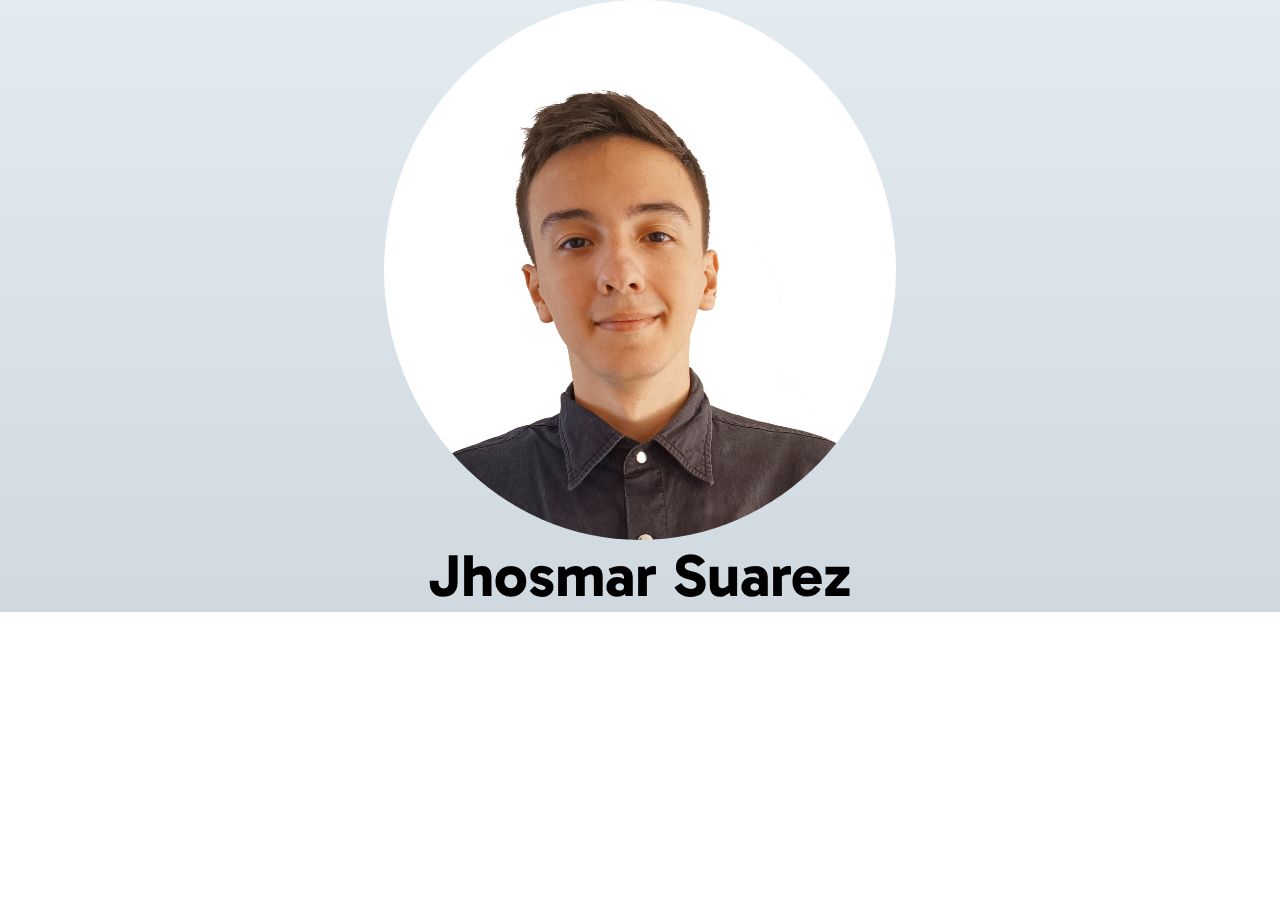
==== index.html @ 56434e4b "base" ====
<!DOCTYPE html>
<html lang="es">
<head>
    <meta charset="UTF-8">
    <meta name="viewport" content="width=device-width, initial-scale=1.0">
    <title>Curriculum</title>
    <link rel="stylesheet" href="./css/index.css">
    <link rel="preconnect" href="https://fonts.googleapis.com">
<link rel="preconnect" href="https://fonts.gstatic.com" crossorigin>
<link href="https://fonts.googleapis.com/css2?family=Gabarito:wght@400;700&family=Roboto+Condensed:wght@300;400;700&display=swap" rel="stylesheet">
</head>
<body>
    <header>
        <div id="contenedor_imagen">
            <img src="./img/yo.jpg" alt="yo">
        </div>
        <h1>Jhosmar Suarez</h1>
    </header>
    <main>
        
    </main>
</body>
</html>
---- css/index.css ----
*{
    margin: 0;
    padding: 0;
    box-sizing: border-box;
    font-family: Gabarito;
}

header > h1{
    font-size: 60px;
}

header{
    background-image: linear-gradient(to top, #cfd9df 0%, #e2ebf0 100%);
    text-align: center;
}

#contenedor_imagen{
    display: flex;
    justify-content: center;
}

#contenedor_imagen img{
    height: 60vh;
    width: 40vw;
    border-radius: 50%;
    
}
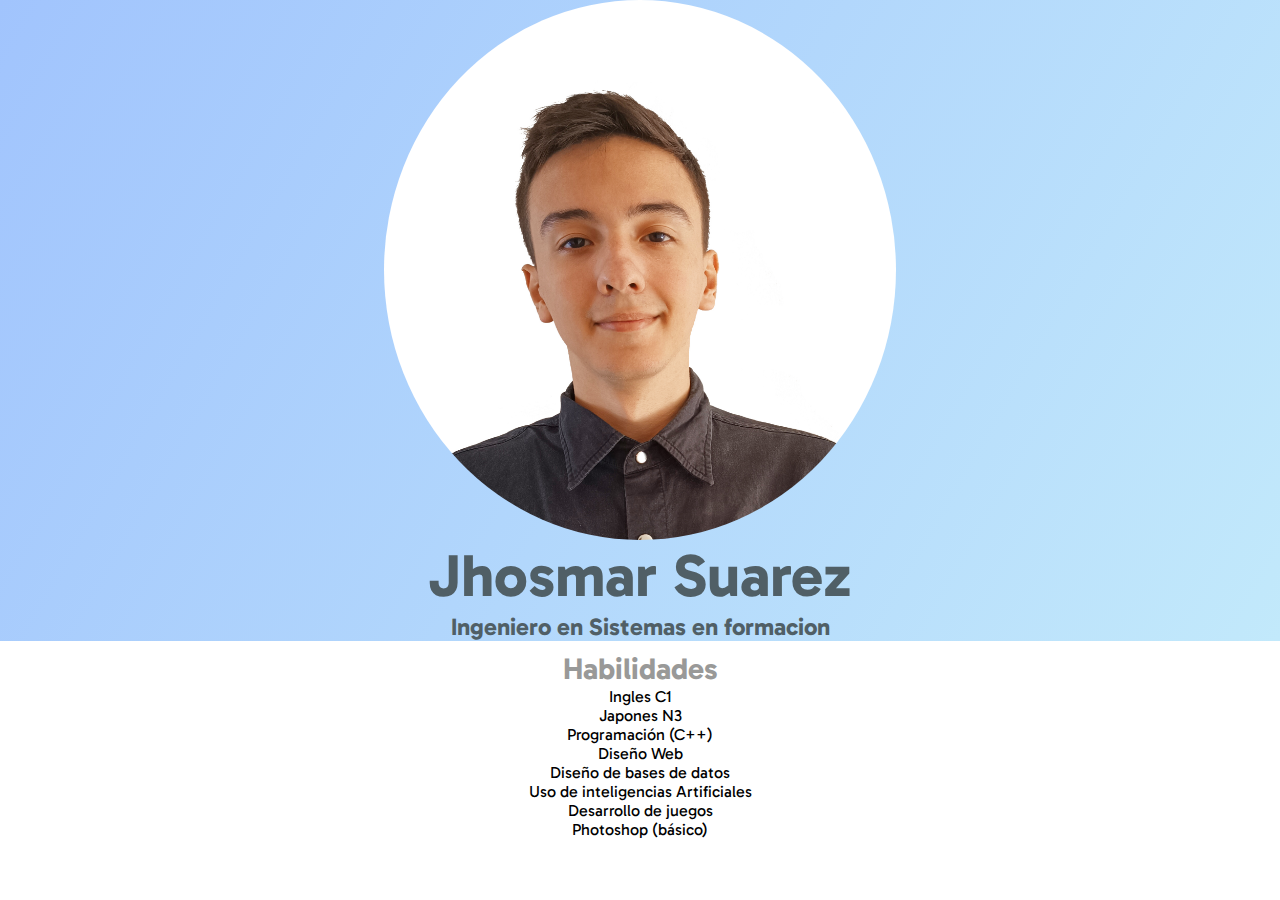
==== commit df31217d: "jknjk" ====
--- a/index.html
+++ b/index.html
@@ -15,9 +15,25 @@
             <img src="./img/yo.jpg" alt="yo">
         </div>
         <h1>Jhosmar Suarez</h1>
+        <h2>Ingeniero en Sistemas en formacion</h2>
     </header>
     <main>
-        
+        <div class="contenido">
+            <section "Habilidades">
+                <h4 class="titulo">Habilidades</h4>
+                <ul>
+                    <li>Ingles C1</li>
+                    <li>Japones N3</li>
+                    <li>Programación (C++)</li>
+                    <li>Diseño Web</li>
+                    <li>Diseño de bases de datos</li>
+                    <li>Uso de inteligencias Artificiales</li>
+                    <li>Desarrollo de juegos</li>
+                    <li>Photoshop (básico)</li>
+                </ul>
+            </section>
+            
+        </div>
     </main>
 </body>
 </html>--- a/css/index.css
+++ b/css/index.css
@@ -2,7 +2,7 @@
     margin: 0;
     padding: 0;
     box-sizing: border-box;
-    font-family: Gabarito;
+    font-family: 'Gabarito', cursive;
 }
 
 header > h1{
@@ -10,8 +10,9 @@
 }
 
 header{
-    background-image: linear-gradient(to top, #cfd9df 0%, #e2ebf0 100%);
+    background-image: linear-gradient(120deg, #a1c4fd 0%, #c2e9fb 100%);
     text-align: center;
+    color: rgb(80, 95, 102);
 }
 
 #contenedor_imagen{
@@ -23,5 +24,23 @@
     height: 60vh;
     width: 40vw;
     border-radius: 50%;
-    
 }
+
+.contenido{
+    margin: 0 10vw;
+    text-align: center;
+}
+
+.titulo{
+    color: rgb(153, 153, 152);
+    display: inline-block;
+    font-size: 30px;
+}
+
+.contenido ul{
+    list-style: none;
+}
+
+section{
+    margin: 10px 0 0 0;
+}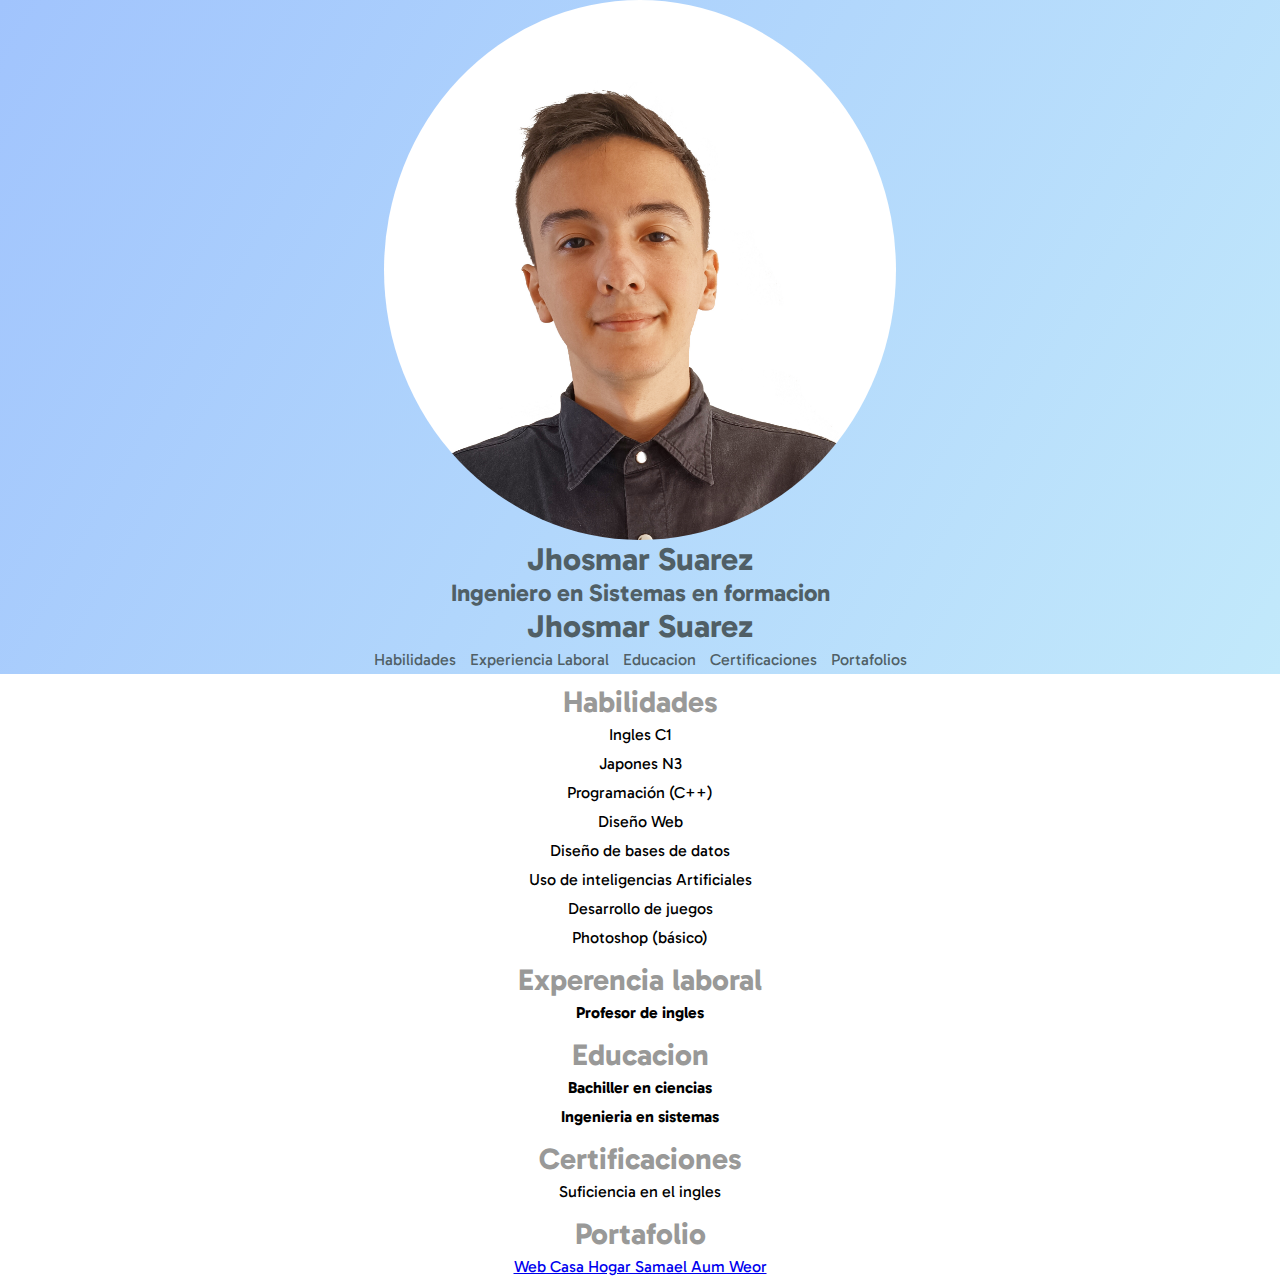
==== commit a8d6cecf: "more content" ====
--- a/index.html
+++ b/index.html
@@ -5,21 +5,34 @@
     <meta name="viewport" content="width=device-width, initial-scale=1.0">
     <title>Curriculum</title>
     <link rel="stylesheet" href="./css/index.css">
+    <link rel="stylesheet" href="./css/index-desktop.css" media="screen and (min-width: 600px)">
     <link rel="preconnect" href="https://fonts.googleapis.com">
 <link rel="preconnect" href="https://fonts.gstatic.com" crossorigin>
 <link href="https://fonts.googleapis.com/css2?family=Gabarito:wght@400;700&family=Roboto+Condensed:wght@300;400;700&display=swap" rel="stylesheet">
 </head>
 <body>
     <header>
-        <div id="contenedor_imagen">
-            <img src="./img/yo.jpg" alt="yo">
+        <div class="contenedor_home">
+            <div id="contenedor_imagen">
+                <img src="./img/yo.jpg" alt="yo">
+            </div>
+            <h1>Jhosmar Suarez</h1>
+            <h2>Ingeniero en Sistemas en formacion</h2>
         </div>
-        <h1>Jhosmar Suarez</h1>
-        <h2>Ingeniero en Sistemas en formacion</h2>
+        <nav id="bar">
+            <h1>Jhosmar Suarez</h1>
+            <ul id="menu">
+                <a href="#habilidades"><li>Habilidades</li></a>
+                <a href="#experiencia"><li>Experiencia Laboral</li></a>
+                <a href=""><li>Educacion</li></a>
+                <a href=""><li>Certificaciones</li></a>
+                <a href=""><li>Portafolios</li></a>
+            </ul>
+        </nav>
     </header>
     <main>
         <div class="contenido">
-            <section "Habilidades">
+            <section id="habilidades">
                 <h4 class="titulo">Habilidades</h4>
                 <ul>
                     <li>Ingles C1</li>
@@ -32,8 +45,33 @@
                     <li>Photoshop (básico)</li>
                 </ul>
             </section>
-            
+            <section id="experiencia">
+                <h4 class="titulo">Experencia laboral</h4>
+                <ul>
+                    <li><b>Profesor de ingles</b></li>
+                </ul>
+            </section>
+            <section id="educacion">
+                <h4 class="titulo">Educacion</h4>
+                <ul>
+                    <li><b>Bachiller en ciencias</b></li>
+                    <li><b>Ingenieria en sistemas</b></li>
+                </ul>
+            </section>
+            <section id="certificaciones">
+                <h4 class="titulo">Certificaciones</h4>
+                <ul>
+                    <li>Suficiencia en el ingles</li>
+                </ul>
+            </section>
+            <section id="portafolio">
+                <h4 class="titulo">Portafolio</h4>
+                <ul>
+                    <a href="https://forewn.github.io/"><li>Web Casa Hogar Samael Aum Weor</li></a>
+                </ul>
+            </section>
         </div>
     </main>
+    <script src="./js/index.js"></script>
 </body>
 </html>--- a/css/index.css
+++ b/css/index.css
@@ -20,10 +20,34 @@
     justify-content: center;
 }
 
+.contenedor_home{
+    display:block;
+    transform: 3s;
+}
+
+.off{
+    display: none;
+}
+
 #contenedor_imagen img{
     height: 60vh;
+    max-height: 200px;
+    min-width: 200px;
     width: 40vw;
     border-radius: 50%;
+}
+
+#bar{
+    flex-wrap: wrap;
+    list-style: none;
+    justify-content: space-evenly;
+}
+
+#bar li{
+    display: inline-block;
+    text-decoration: none;
+    color: rgb(80, 95, 102);
+    padding: 5px;
 }
 
 .contenido{
@@ -43,4 +67,8 @@
 
 section{
     margin: 10px 0 0 0;
+}
+
+section li{
+    padding: 5px 0;
 }--- a/css/index-desktop.css
+++ b/css/index-desktop.css
@@ -0,0 +1,5 @@
+#contenedor_imagen img{
+    height: 60vh;
+    max-height: none;
+    width: 40vw;
+}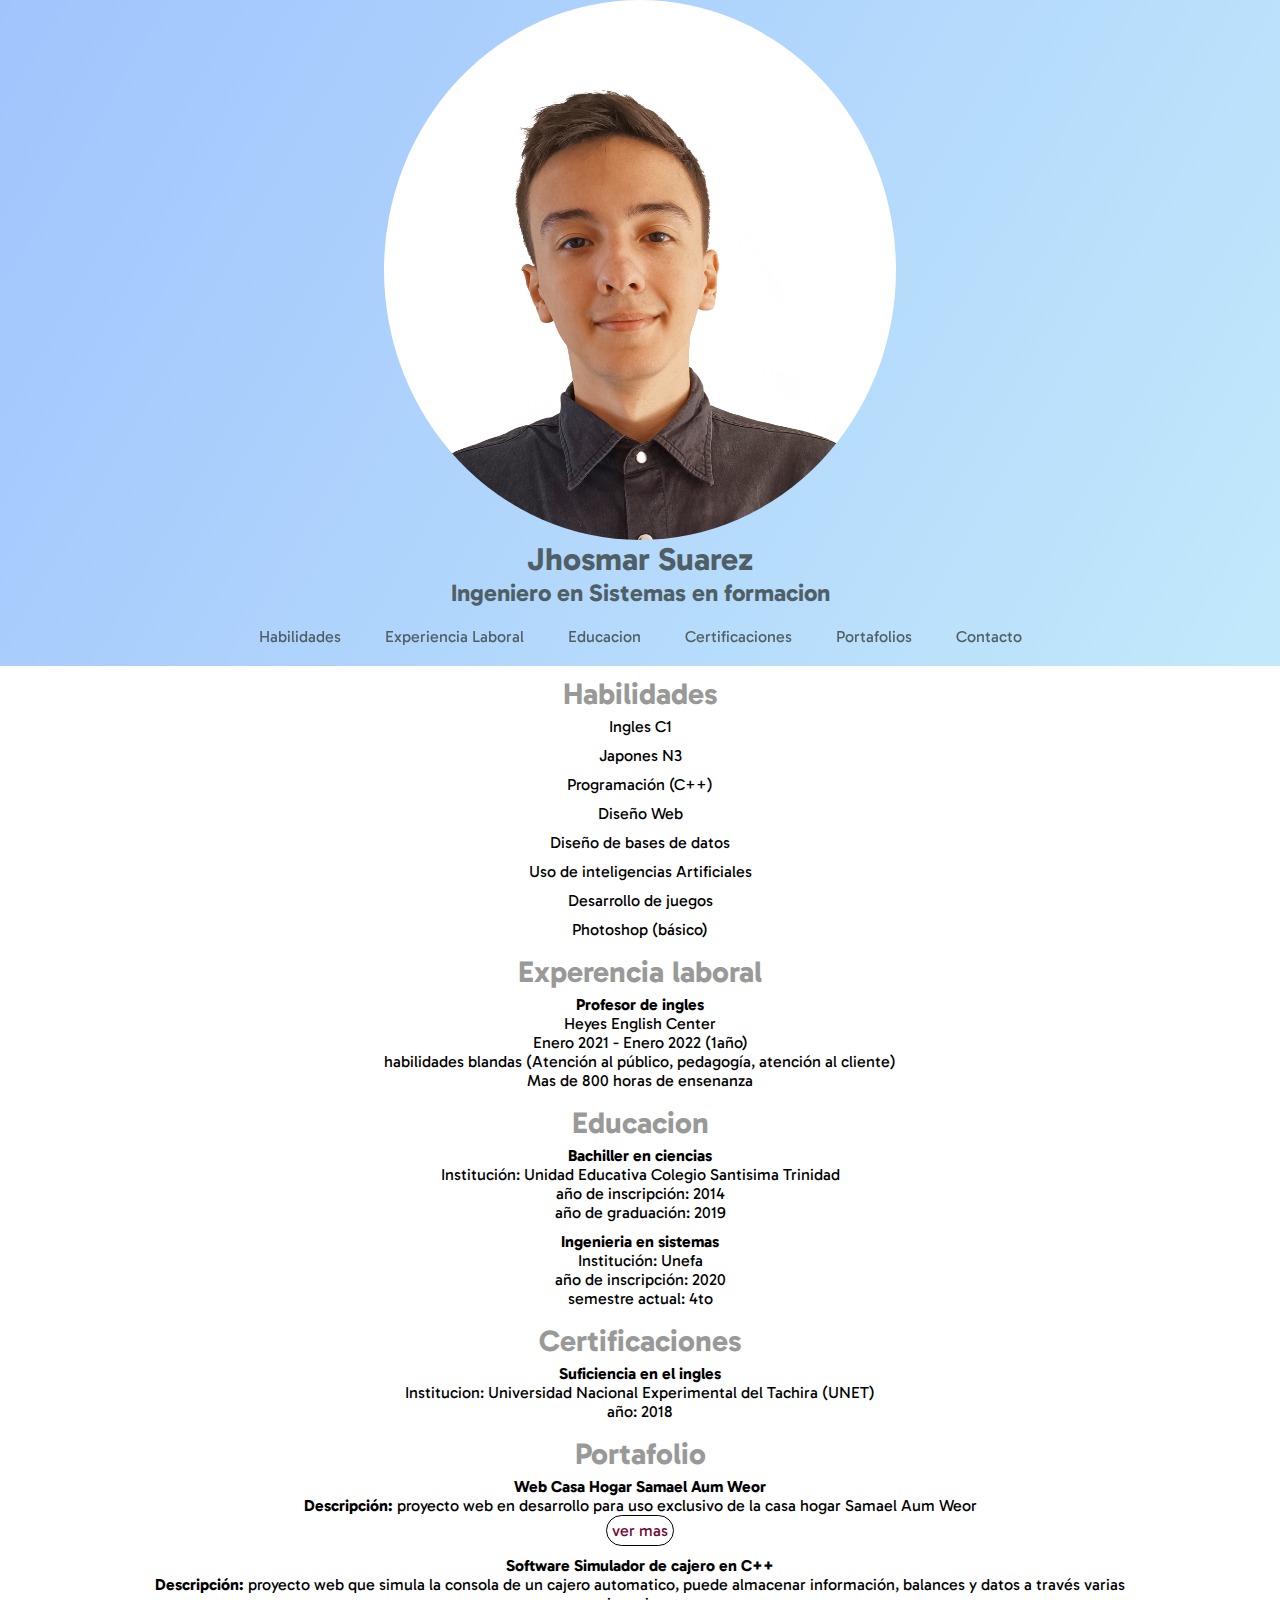
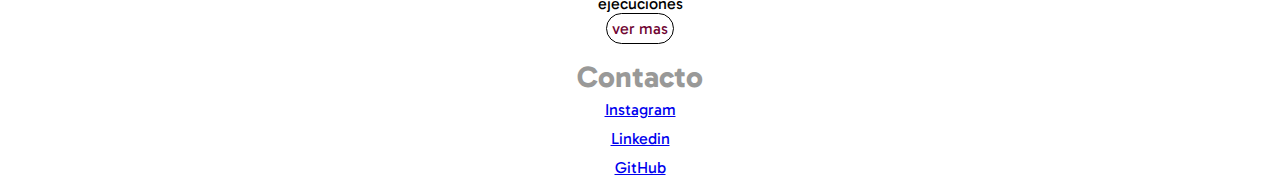
==== commit 60a8c328: "entregar" ====
--- a/index.html
+++ b/index.html
@@ -20,13 +20,13 @@
             <h2>Ingeniero en Sistemas en formacion</h2>
         </div>
         <nav id="bar">
-            <h1>Jhosmar Suarez</h1>
             <ul id="menu">
                 <a href="#habilidades"><li>Habilidades</li></a>
                 <a href="#experiencia"><li>Experiencia Laboral</li></a>
-                <a href=""><li>Educacion</li></a>
-                <a href=""><li>Certificaciones</li></a>
-                <a href=""><li>Portafolios</li></a>
+                <a href="#educacion"><li>Educacion</li></a>
+                <a href="#certificaciones"><li>Certificaciones</li></a>
+                <a href="#portafolio"><li>Portafolios</li></a>
+                <a href="#contacto"><li>Contacto</li></a>
             </ul>
         </nav>
     </header>
@@ -48,26 +48,68 @@
             <section id="experiencia">
                 <h4 class="titulo">Experencia laboral</h4>
                 <ul>
-                    <li><b>Profesor de ingles</b></li>
+                    <li><b>Profesor de ingles</b>
+                    <p>Heyes English Center <br>
+                        Enero 2021 - Enero 2022 (1año)
+                    </p>
+                    <ul>
+                        <li>habilidades blandas (Atención al público, pedagogía, atención al cliente)</li>
+                        <li>Mas de 800 horas de ensenanza</li>
+                    </ul>
+                </li>
                 </ul>
             </section>
             <section id="educacion">
                 <h4 class="titulo">Educacion</h4>
                 <ul>
-                    <li><b>Bachiller en ciencias</b></li>
-                    <li><b>Ingenieria en sistemas</b></li>
+                    <li><b>Bachiller en ciencias</b>
+                        <p>Institución: Unidad Educativa Colegio Santisima Trinidad <br>
+                            año de inscripción: 2014 <br>
+                            año de graduación: 2019
+                        </p>
+                    </li>
+                    <li><b>Ingenieria en sistemas</b>
+                        <p>Institución: Unefa <br>
+                            año de inscripción: 2020 <br>
+                            semestre actual: 4to</p>
+                    </li>
                 </ul>
             </section>
             <section id="certificaciones">
                 <h4 class="titulo">Certificaciones</h4>
                 <ul>
-                    <li>Suficiencia en el ingles</li>
+                    <li><b>Suficiencia en el ingles</b>
+                    <p>Institucion: Universidad Nacional Experimental del Tachira (UNET) <br>
+                        año: 2018
+                    </p></li>
                 </ul>
             </section>
             <section id="portafolio">
                 <h4 class="titulo">Portafolio</h4>
                 <ul>
-                    <a href="https://forewn.github.io/"><li>Web Casa Hogar Samael Aum Weor</li></a>
+                    <li><b>Web Casa Hogar Samael Aum Weor</b>
+                    <p><b>Descripción:</b> proyecto web en desarrollo para uso exclusivo de la
+                    casa hogar Samael Aum Weor</p>
+                    <div class="more">
+                        <a href="https://forewn.github.io/">ver mas</a>
+                    </div>
+                </li>
+                <li><b>Software Simulador de cajero en C++</b>
+                    <p><b>Descripción:</b> proyecto web que simula la consola de un cajero
+                    automatico, puede almacenar información, balances y datos a través varias
+                ejecuciones</p>
+                    <div class="more">
+                        <a href="https://github.com/Forewn/Bank-ATM/blob/main/bank.cpp">ver mas</a>
+                    </div>
+                </li>
+                </ul>
+            </section>
+            <section id="contacto">
+                <h4 class="titulo">Contacto</h4>
+                <ul>
+                    <li><a href="https://www.instagram.com/forewn/">Instagram</a></li>
+                    <li><a href="https://www.linkedin.com/in/jhosmar-suarez-41a7b2242/">Linkedin</a></li>
+                    <li><a href="https://github.com/Forewn">GitHub</a></li>
                 </ul>
             </section>
         </div>
--- a/css/index.css
+++ b/css/index.css
@@ -3,6 +3,7 @@
     padding: 0;
     box-sizing: border-box;
     font-family: 'Gabarito', cursive;
+    scroll-behavior: smooth;
 }
 
 header > h1{
@@ -22,11 +23,18 @@
 
 .contenedor_home{
     display:block;
-    transform: 3s;
+    transition: 1s linear;
+}
+
+.contenedor_home_hidden{
+    display: none;
 }
 
 .off{
-    display: none;
+    position: sticky;
+    top: 0;
+    z-index: 100;
+    transition: 0.5s linear;
 }
 
 #contenedor_imagen img{
@@ -38,16 +46,24 @@
 }
 
 #bar{
-    flex-wrap: wrap;
+    display: flex;
+    flex-wrap: nowrap;
     list-style: none;
     justify-content: space-evenly;
+    position: sticky;
+    top: 0;
+    z-index: 100;
 }
 
 #bar li{
     display: inline-block;
     text-decoration: none;
     color: rgb(80, 95, 102);
-    padding: 5px;
+    padding: 20px;
+}
+
+#bar li:hover{
+    background-color: #7497d0;
 }
 
 .contenido{
@@ -61,7 +77,7 @@
     font-size: 30px;
 }
 
-.contenido ul{
+.contenido  ul{
     list-style: none;
 }
 
@@ -71,4 +87,20 @@
 
 section li{
     padding: 5px 0;
-}+}
+
+li > ul > li{
+    padding: 0;
+}
+
+.more{
+    border: solid 1px black;
+    display: inline-block;
+    padding: 5px;
+    border-radius: 20px;
+}
+
+.more a{
+    text-decoration: none;
+    color: rgb(112, 5, 51);
+}
--- a/css/index-desktop.css
+++ b/css/index-desktop.css
@@ -2,4 +2,5 @@
     height: 60vh;
     max-height: none;
     width: 40vw;
-}+}
+
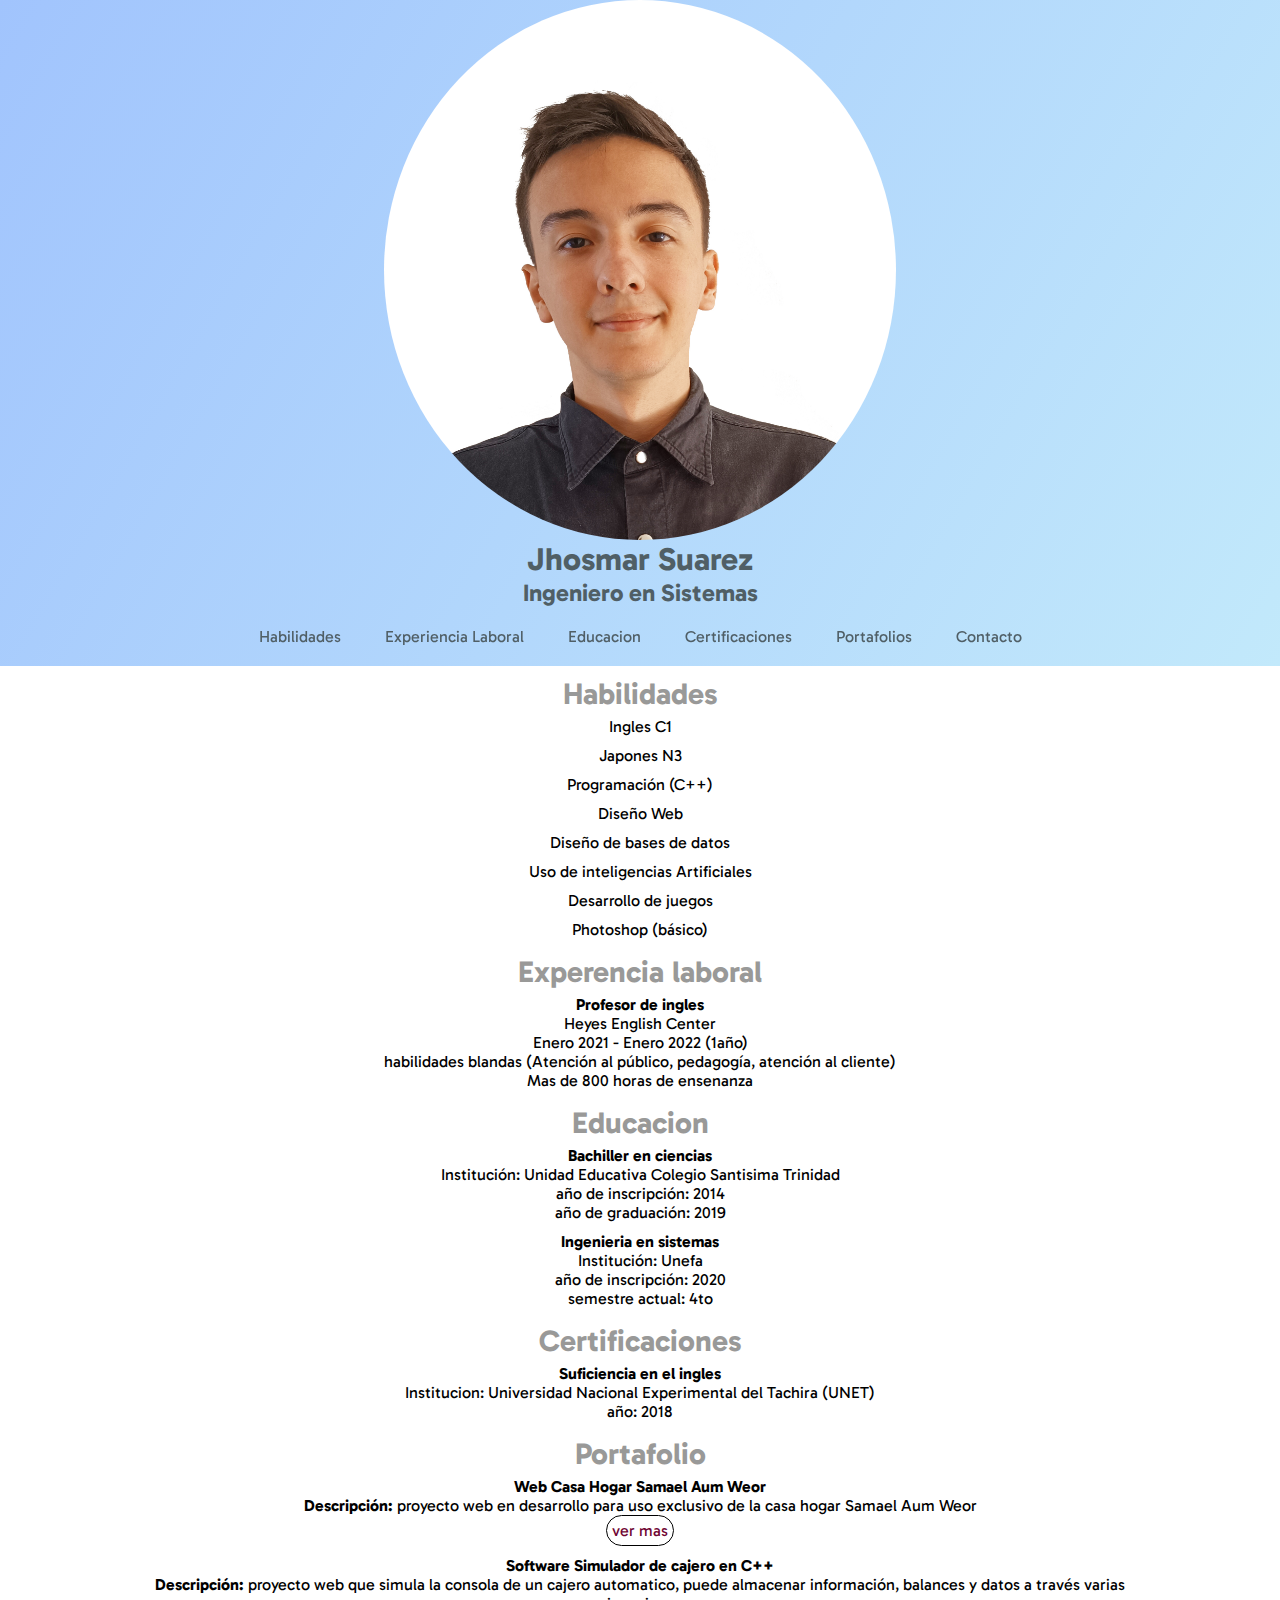
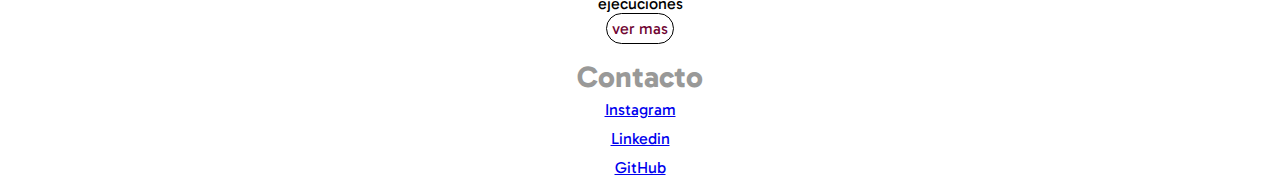
==== commit f6471dd5: "Update index.html" ====
--- a/index.html
+++ b/index.html
@@ -17,7 +17,7 @@
                 <img src="./img/yo.jpg" alt="yo">
             </div>
             <h1>Jhosmar Suarez</h1>
-            <h2>Ingeniero en Sistemas en formacion</h2>
+            <h2>Ingeniero en Sistemas</h2>
         </div>
         <nav id="bar">
             <ul id="menu">
@@ -116,4 +116,4 @@
     </main>
     <script src="./js/index.js"></script>
 </body>
-</html>+</html>
